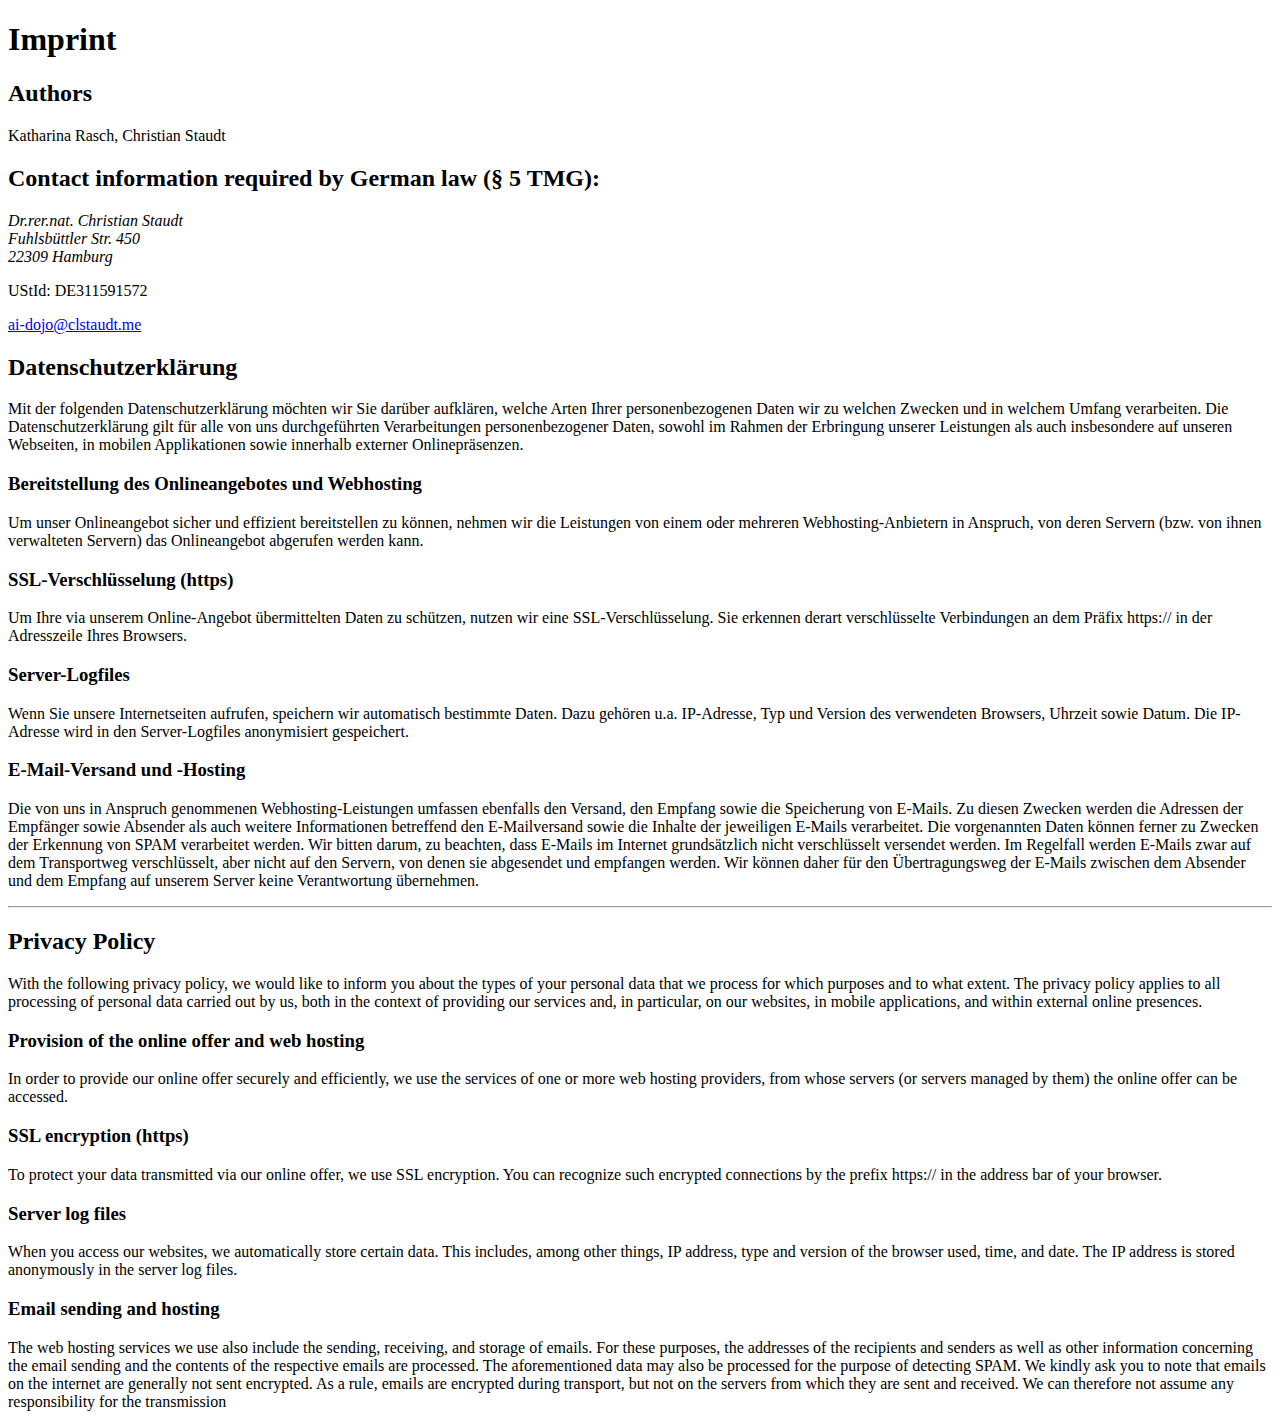
==== imprint.html @ 1ab51097 "imprint" ====
<!DOCTYPE html>
<html lang="de">
<head>
    <meta charset="UTF-8">
    <meta name="viewport" content="width=device-width, initial-scale=1.0">
    <title>Impressum & Datenschutzerklärung</title>
</head>
<body>
    <h1>Imprint</h1>
    <h2> Authors </h2>
    <p>Katharina Rasch, Christian Staudt</p>

    <h2>Contact information required by German law (§ 5 TMG):</h2>
    <address>
        Dr.rer.nat. Christian Staudt<br>
        Fuhlsbüttler Str. 450<br>
        22309 Hamburg
    </address>
    <p>UStId: DE311591572</p>

    <!--- imprint email address -->
    <p><a href="mailto:ai-dojo@clstaudt.me">ai-dojo@clstaudt.me</a>


    <h2>Datenschutzerklärung</h2>
    <p>Mit der folgenden Datenschutzerklärung möchten wir Sie darüber aufklären, welche Arten Ihrer personenbezogenen Daten wir zu welchen Zwecken und in welchem Umfang verarbeiten. Die Datenschutzerklärung gilt für alle von uns durchgeführten Verarbeitungen personenbezogener Daten, sowohl im Rahmen der Erbringung unserer Leistungen als auch insbesondere auf unseren Webseiten, in mobilen Applikationen sowie innerhalb externer Onlinepräsenzen.</p>

    <h3>Bereitstellung des Onlineangebotes und Webhosting</h3>
    <p>Um unser Onlineangebot sicher und effizient bereitstellen zu können, nehmen wir die Leistungen von einem oder mehreren Webhosting-Anbietern in Anspruch, von deren Servern (bzw. von ihnen verwalteten Servern) das Onlineangebot abgerufen werden kann.</p>

    <h3>SSL-Verschlüsselung (https)</h3>
    <p>Um Ihre via unserem Online-Angebot übermittelten Daten zu schützen, nutzen wir eine SSL-Verschlüsselung. Sie erkennen derart verschlüsselte Verbindungen an dem Präfix https:// in der Adresszeile Ihres Browsers.</p>

    <h3>Server-Logfiles</h3>
    <p>Wenn Sie unsere Internetseiten aufrufen, speichern wir automatisch bestimmte Daten. Dazu gehören u.a. IP-Adresse, Typ und Version des verwendeten Browsers, Uhrzeit sowie Datum. Die IP-Adresse wird in den Server-Logfiles anonymisiert gespeichert.</p>

    <h3>E-Mail-Versand und -Hosting</h3>
    <p>Die von uns in Anspruch genommenen Webhosting-Leistungen umfassen ebenfalls den Versand, den Empfang sowie die Speicherung von E-Mails. Zu diesen Zwecken werden die Adressen der Empfänger sowie Absender als auch weitere Informationen betreffend den E-Mailversand sowie die Inhalte der jeweiligen E-Mails verarbeitet. Die vorgenannten Daten können ferner zu Zwecken der Erkennung von SPAM verarbeitet werden. Wir bitten darum, zu beachten, dass E-Mails im Internet grundsätzlich nicht verschlüsselt versendet werden. Im Regelfall werden E-Mails zwar auf dem Transportweg verschlüsselt, aber nicht auf den Servern, von denen sie abgesendet und empfangen werden. Wir können daher für den Übertragungsweg der E-Mails zwischen dem Absender und dem Empfang auf unserem Server keine Verantwortung übernehmen.</p>

    <hr />
    <h2>Privacy Policy</h2>
    <p>With the following privacy policy, we would like to inform you about the types of your personal data that we process for which purposes and to what extent. The privacy policy applies to all processing of personal data carried out by us, both in the context of providing our services and, in particular, on our websites, in mobile applications, and within external online presences.</p>

    <h3>Provision of the online offer and web hosting</h3>
    <p>In order to provide our online offer securely and efficiently, we use the services of one or more web hosting providers, from whose servers (or servers managed by them) the online offer can be accessed.</p>

    <h3>SSL encryption (https)</h3>
    <p>To protect your data transmitted via our online offer, we use SSL encryption. You can recognize such encrypted connections by the prefix https:// in the address bar of your browser.</p>

    <h3>Server log files</h3>
    <p>When you access our websites, we automatically store certain data. This includes, among other things, IP address, type and version of the browser used, time, and date. The IP address is stored anonymously in the server log files.</p>

    <h3>Email sending and hosting</h3>
    <p>The web hosting services we use also include the sending, receiving, and storage of emails. For these purposes, the addresses of the recipients and senders as well as other information concerning the email sending and the contents of the respective emails are processed. The aforementioned data may also be processed for the purpose of detecting SPAM. We kindly ask you to note that emails on the internet are generally not sent encrypted. As a rule, emails are encrypted during transport, but not on the servers from which they are sent and received. We can therefore not assume any responsibility for the transmission


</body>
</html>
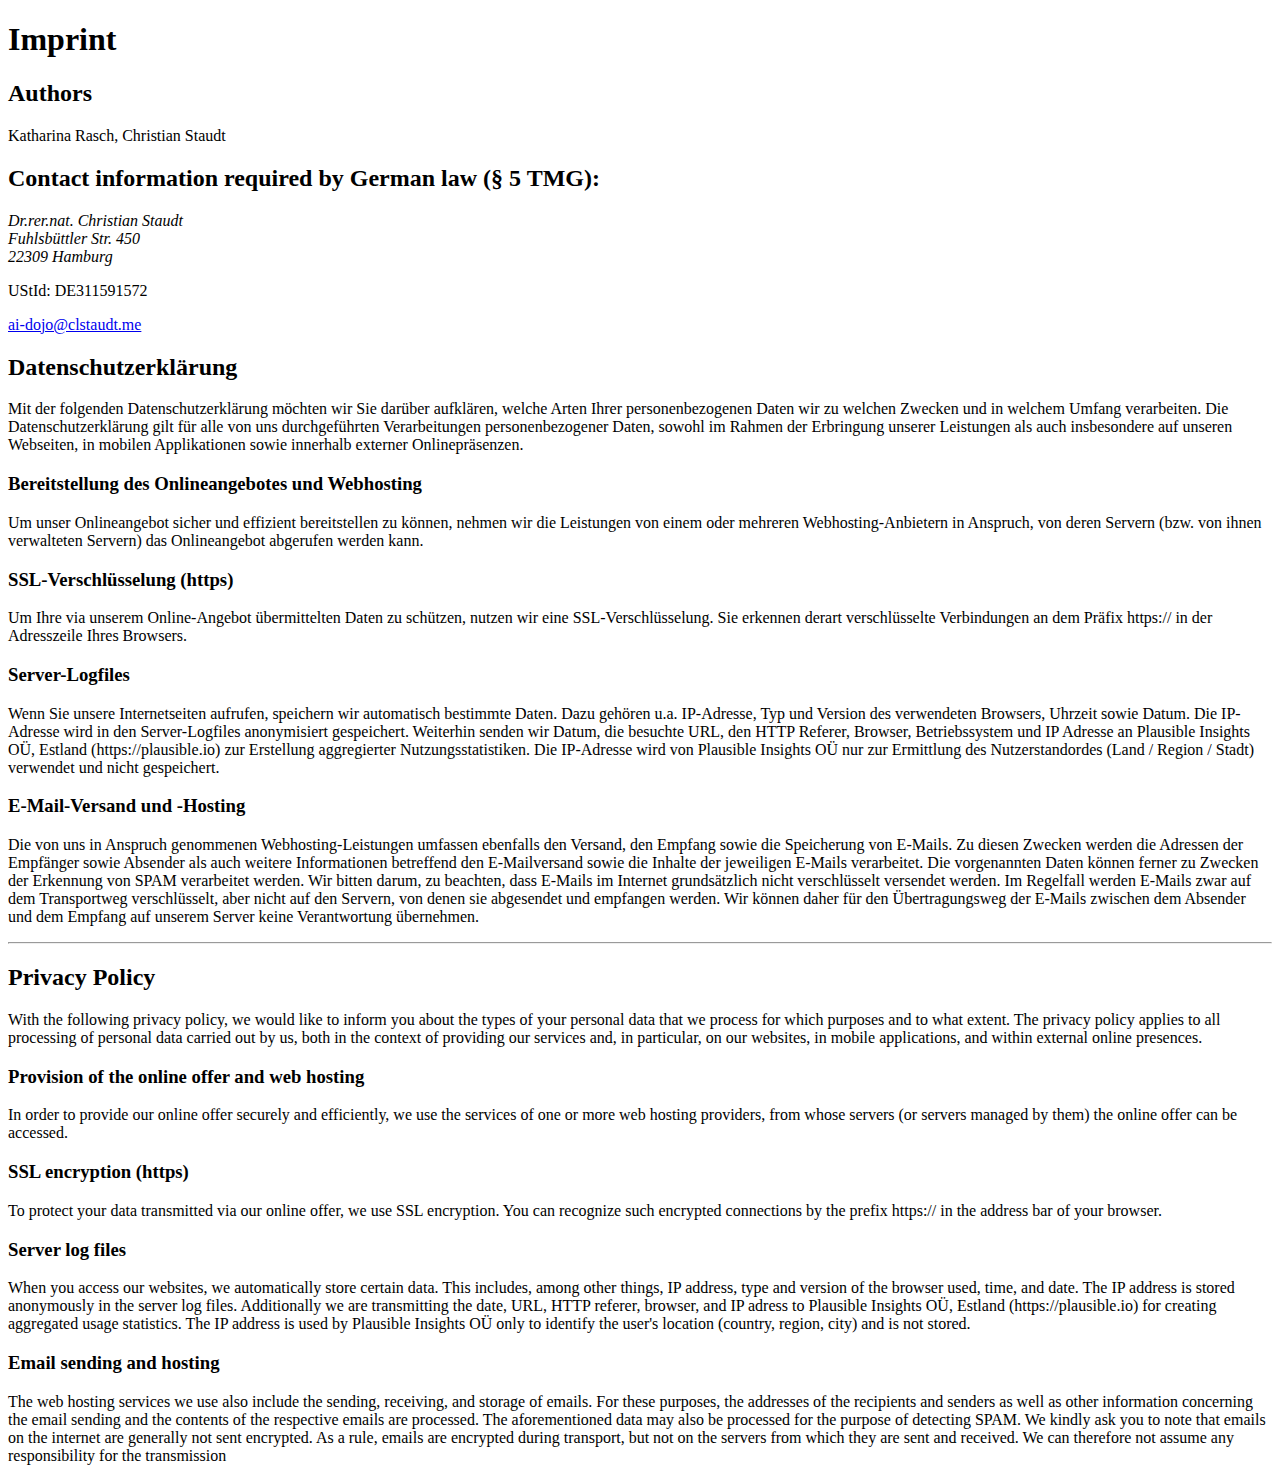
==== commit e130386c: "Add plausible script" ====
--- a/imprint.html
+++ b/imprint.html
@@ -32,7 +32,8 @@
     <p>Um Ihre via unserem Online-Angebot übermittelten Daten zu schützen, nutzen wir eine SSL-Verschlüsselung. Sie erkennen derart verschlüsselte Verbindungen an dem Präfix https:// in der Adresszeile Ihres Browsers.</p>
 
     <h3>Server-Logfiles</h3>
-    <p>Wenn Sie unsere Internetseiten aufrufen, speichern wir automatisch bestimmte Daten. Dazu gehören u.a. IP-Adresse, Typ und Version des verwendeten Browsers, Uhrzeit sowie Datum. Die IP-Adresse wird in den Server-Logfiles anonymisiert gespeichert.</p>
+    <p>Wenn Sie unsere Internetseiten aufrufen, speichern wir automatisch bestimmte Daten. Dazu gehören u.a. IP-Adresse, Typ und Version des verwendeten Browsers, Uhrzeit sowie Datum. Die IP-Adresse wird in den Server-Logfiles anonymisiert gespeichert.
+        Weiterhin senden wir Datum, die besuchte URL, den HTTP Referer, Browser, Betriebssystem und IP Adresse an Plausible Insights OÜ, Estland (https://plausible.io) zur Erstellung aggregierter Nutzungsstatistiken. Die IP-Adresse wird von Plausible Insights OÜ nur zur Ermittlung des Nutzerstandordes (Land / Region / Stadt) verwendet und nicht gespeichert.</p>
 
     <h3>E-Mail-Versand und -Hosting</h3>
     <p>Die von uns in Anspruch genommenen Webhosting-Leistungen umfassen ebenfalls den Versand, den Empfang sowie die Speicherung von E-Mails. Zu diesen Zwecken werden die Adressen der Empfänger sowie Absender als auch weitere Informationen betreffend den E-Mailversand sowie die Inhalte der jeweiligen E-Mails verarbeitet. Die vorgenannten Daten können ferner zu Zwecken der Erkennung von SPAM verarbeitet werden. Wir bitten darum, zu beachten, dass E-Mails im Internet grundsätzlich nicht verschlüsselt versendet werden. Im Regelfall werden E-Mails zwar auf dem Transportweg verschlüsselt, aber nicht auf den Servern, von denen sie abgesendet und empfangen werden. Wir können daher für den Übertragungsweg der E-Mails zwischen dem Absender und dem Empfang auf unserem Server keine Verantwortung übernehmen.</p>
@@ -48,7 +49,8 @@
     <p>To protect your data transmitted via our online offer, we use SSL encryption. You can recognize such encrypted connections by the prefix https:// in the address bar of your browser.</p>
 
     <h3>Server log files</h3>
-    <p>When you access our websites, we automatically store certain data. This includes, among other things, IP address, type and version of the browser used, time, and date. The IP address is stored anonymously in the server log files.</p>
+    <p>When you access our websites, we automatically store certain data. This includes, among other things, IP address, type and version of the browser used, time, and date. The IP address is stored anonymously in the server log files.
+        Additionally we are transmitting the date, URL, HTTP referer, browser, and IP adress to Plausible Insights OÜ, Estland (https://plausible.io) for creating aggregated usage statistics. The IP address is used by Plausible Insights OÜ only to identify the user's location (country, region, city) and is not stored.</p>
 
     <h3>Email sending and hosting</h3>
     <p>The web hosting services we use also include the sending, receiving, and storage of emails. For these purposes, the addresses of the recipients and senders as well as other information concerning the email sending and the contents of the respective emails are processed. The aforementioned data may also be processed for the purpose of detecting SPAM. We kindly ask you to note that emails on the internet are generally not sent encrypted. As a rule, emails are encrypted during transport, but not on the servers from which they are sent and received. We can therefore not assume any responsibility for the transmission
